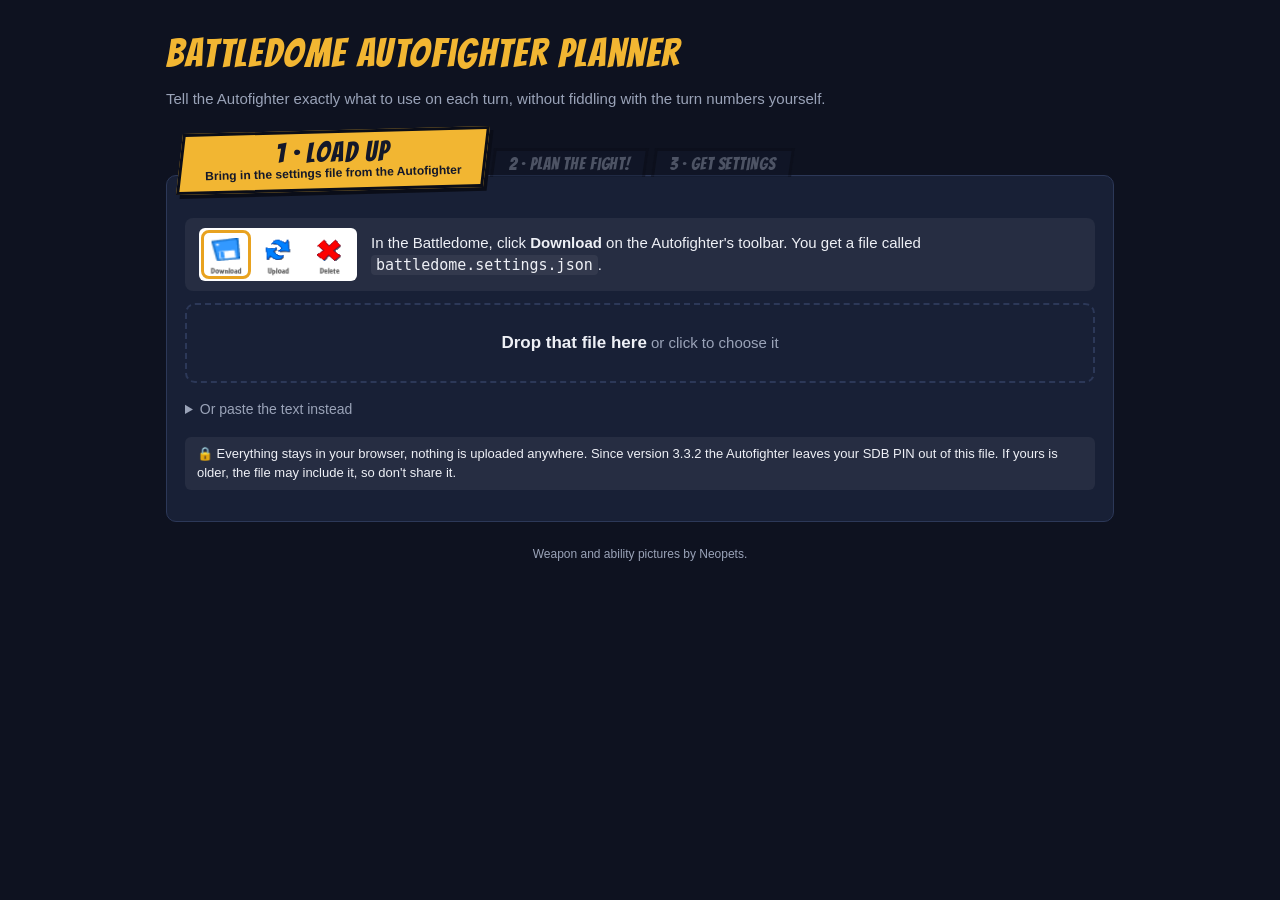
==== index.html @ d693c1de "Battledome Autofighter Planner: plan presets turn by turn" ====
<!doctype html>
<html lang="en">
<head>
    <meta charset="utf-8">
    <meta name="viewport" content="width=device-width, initial-scale=1">
    <title>Battledome Autofighter Planner</title>
    <link rel="icon" href="img/icon.svg" type="image/svg+xml">
    <link rel="icon" href="img/icon.png" sizes="32x32">
    <link rel="apple-touch-icon" href="img/apple-touch-icon.png">
    <link rel="preconnect" href="https://fonts.googleapis.com">
    <link rel="preconnect" href="https://fonts.gstatic.com" crossorigin>
    <link rel="stylesheet" href="https://fonts.googleapis.com/css2?family=Bangers&display=swap">
    <link rel="stylesheet" href="css/style.css">
</head>
<body>
    <main>
        <header>
            <h1>Battledome Autofighter Planner</h1>
            <p>Tell the Autofighter exactly what to use on each turn, without fiddling with the turn numbers yourself.</p>
            <nav class="steps" id="stepNav" aria-label="Steps">
                <button type="button" data-step="1"><span>1 · Load up<small>Bring in the settings file from the Autofighter</small></span></button>
                <button type="button" data-step="2" disabled><span>2 · Plan the fight!<small>Change what the Autofighter uses on each round</small></span></button>
                <button type="button" data-step="3" disabled><span>3 · Get settings<small>Upload the new file to the Autofighter</small></span></button>
            </nav>
        </header>

        <section class="card" id="loadSection" data-step="1">
            <div class="toolbar-help">
                <span class="toolbar-shot click-download"><img src="img/toolbar.png" alt="Autofighter toolbar: Download, Upload and Delete icons, Download marked" width="158" height="53"><span class="click-ring" aria-hidden="true"></span></span>
                <p>In the Battledome, click <b>Download</b> on the Autofighter's toolbar. You get a file called <code>battledome.settings.json</code>.</p>
            </div>
            <label id="dropZone" for="settingsFile">
                <b>Drop that file here</b> <span>or click to choose it</span>
                <input type="file" id="settingsFile" accept=".json,application/json" hidden>
            </label>
            <p id="loadError" class="error" hidden></p>
            <div id="sharedNotice"></div>
            <details class="paste">
                <summary>Or paste the text instead</summary>
                <textarea id="settingsText" rows="4" placeholder='{"SelectedPreset":"Default", ...}'></textarea>
                <button type="button" id="pasteLoad" class="button secondary">Load</button>
            </details>
            <p class="privacy">🔒 Everything stays in your browser, nothing is uploaded anywhere. Since version 3.3.2 the Autofighter leaves your SDB PIN out of this file. If yours is older, the file may include it, so don't share it.</p>
        </section>

        <section class="card" id="planSection" data-step="2" hidden>
            <div class="presets">
                <span class="presets-label" id="presetsLabel">Presets</span>
                <div id="presetPicker" class="preset-picker" role="radiogroup" aria-labelledby="presetsLabel"></div>
            </div>
            <div id="currentWarnings"></div>
            <div id="sharedPlanNotice"></div>
            <p class="hint">On the left, what the preset does right now. On the right, your plan: it starts as a copy, so just click a slot to change it. The two weapons can go in any order, and the last round repeats once your list runs out.</p>
            <div id="planStrips"></div>
            <div class="row">
                <button type="button" id="resetPlan" class="button secondary">Undo my changes</button>
            </div>
            <label class="check"><input type="checkbox" id="keepBackups" checked> Keep my other weapons and abilities as spares, in case one runs out</label>
            <p class="hint">Assumes every weapon in the preset is equipped to the pet that fights. Weapons and abilities that are used up (once per battle, single use) or cooling down are skipped, like the Autofighter does. Weapons that "may break" break at random, so they always show as usable. Smart healing isn't shown.</p>
            <div class="step-nav">
                <button type="button" class="ko-btn back" data-go="1" title="Back to loading your settings"><span>Back</span></button>
                <div class="step-dots" aria-label="Step 2 of 3"><i></i><i class="on"></i><i></i><span>Step 2 of 3</span></div>
                <button type="button" class="ko-btn go" data-go="3"><span>Ready?<small>get my new settings</small></span></button>
            </div>
        </section>

        <section class="card" id="resultSection" data-step="3" hidden>
            <div id="resultProblems"></div>
            <div class="download-row">
                <button type="button" id="download" class="button big download-button"><svg class="download-icon" viewBox="0 0 24 24" aria-hidden="true"><g class="download-arrow"><path d="M12 3v11"/><path d="M7 10l5 5 5-5"/></g><path class="download-check" d="M6 13l4 4 8-9"/><path d="M4 16v3a2 2 0 0 0 2 2h12a2 2 0 0 0 2-2v-3"/></svg><span>Download new settings</span></button>
                <p id="downloadInfo" class="hint" hidden></p>
                <div class="copy-row">
                    <button type="button" id="copyJson" class="button secondary">Copy as text</button>
                    <button type="button" id="shareLink" class="button secondary">🔗 Copy share link</button>
                </div>
            </div>
            <p id="shareInfo" class="hint" hidden></p>
            <div class="toolbar-help">
                <span class="toolbar-shot click-upload"><img src="img/toolbar.png" alt="Autofighter toolbar: Download, Upload and Delete icons, Upload marked" width="158" height="53"><span class="click-ring" aria-hidden="true"></span></span>
                <p>Back in the Battledome, click <b>Upload</b> on the Autofighter's toolbar and pick the file you just downloaded. Only this preset changes, the rest of your settings stay the same.</p>
            </div>
            <details>
                <summary>Show the rows, if you'd rather type them in yourself</summary>
                <div id="resultRows" class="table-wrap"></div>
                <p class="hint">Reload refreshes the page after that weapon is used. Only weapons that change form need it (like Hubrid's Puzzle Box), for anything else it just slows things down.</p>
            </details>
            <details>
                <summary>Show what it will do turn by turn</summary>
                <div id="resultTable" class="table-wrap"></div>
            </details>
            <div class="step-nav">
                <button type="button" class="ko-btn back" data-go="2" title="Back to the plan"><span>Back</span></button>
                <div class="step-dots" aria-label="Step 3 of 3"><i></i><i></i><i class="on"></i><span>Step 3 of 3</span></div>
                <span class="ko-spacer"></span>
            </div>
        </section>
        <footer class="credits">Weapon and ability pictures by Neopets.</footer>
    </main>
    <script src="js/abilities.js"></script>
    <script src="js/weapons.js"></script>
    <script src="js/planner.js"></script>
    <script src="js/app.js"></script>
</body>
</html>
---- css/style.css ----
:root {
    color-scheme: dark;
    --text: #eef0f6;
    --muted: #9aa3b8;
    --border: #2c3858;
    --focus: #f2b632;
    --page: #0e1220;
    --card: #182036;
    --soft: rgba(255, 255, 255, 0.06);
    --accent: #e8a21f;
    --accent-dark: #c07f0c;
    --accent-soft: rgba(242, 182, 50, 0.1);
    --on-accent: #14182a;
    --gold: #f2b632;
    --gold-soft: rgba(242, 182, 50, 0.12);
    --success: #5fd38d;
    --success-soft: rgba(95, 211, 141, 0.14);
    --red: #ff6b6b;
    --red-soft: rgba(255, 107, 107, 0.14);
    --amber-soft: rgba(242, 182, 50, 0.14);
    --font-head: "Bangers", "Impact", sans-serif;
}

* { box-sizing: border-box; }

body {
    margin: 0;
    background: var(--page);
    color: var(--text);
    font-family: "Trebuchet MS", "Arial", sans-serif;
    font-size: 15px;
    line-height: 1.45;
}

main {
    max-width: 980px;
    margin: 0 auto;
    padding: 24px 16px 48px;
}

h1, h2 { font-family: var(--font-head); font-weight: normal; letter-spacing: 0.04em; }
h1 { margin: 0 0 6px; font-size: 40px; color: var(--gold); }
h2 { margin: 0 0 10px; font-size: 24px; }
h3 { margin: 18px 0 6px; font-size: 16px; }
header p { margin: 0 0 20px; color: var(--muted); }
code { background: var(--soft); padding: 1px 5px; border-radius: 4px; }

.card {
    background: var(--card);
    border: 1px solid var(--border);
    border-radius: 10px;
    padding: 18px;
    margin-bottom: 18px;
}

.hint { color: var(--muted); font-size: 13px; margin: 4px 0 10px; }
.privacy { font-size: 13px; background: var(--soft); border-radius: 6px; padding: 8px 12px; }
.error { color: var(--red); font-weight: bold; }

.row { display: flex; flex-wrap: wrap; gap: 8px; align-items: center; margin: 10px 0; }
.check { display: flex; gap: 6px; align-items: center; font-size: 14px; margin-top: 8px; }

.button {
    display: inline-block;
    border: 1px solid var(--accent-dark);
    background: var(--accent);
    color: var(--on-accent);
    font: inherit;
    font-weight: bold;
    padding: 7px 14px;
    border-radius: 6px;
    cursor: pointer;
}
.button:hover { background: var(--accent-dark); }
.button.secondary { background: transparent; color: var(--text); border-color: var(--border); }
.button.secondary:hover { background: var(--soft); }

input[type="text"], select, textarea {
    font: inherit;
    color: var(--text);
    background: var(--card);
    padding: 6px 10px;
    border: 1px solid var(--border);
    border-radius: 6px;
    outline: none;
    box-shadow: inset 0 1px 3px rgba(0, 0, 0, 0.08);
}
input[type="text"]:focus, select:focus, textarea:focus { border-color: var(--focus); }
textarea { width: 100%; font-family: monospace; font-size: 12px; margin-bottom: 8px; }
select { max-width: 100%; }

.table-wrap { overflow-x: auto; }
table { border-collapse: collapse; width: 100%; font-size: 14px; }
th, td { border-bottom: 1px solid var(--border); padding: 6px 8px; text-align: left; vertical-align: middle; }
th { font-size: 12px; text-transform: uppercase; letter-spacing: 0.04em; color: var(--muted); }
td input[type="text"] { width: 100%; min-width: 150px; }
td.turn { font-weight: bold; white-space: nowrap; width: 1%; }

.empty { color: var(--muted); font-style: italic; }

tr.ok td.turn::after { content: " ✓"; color: var(--success); }
tr.bad { background: var(--red-soft); }
tr.bad td.turn::after { content: " ✗"; color: var(--red); }
tr.every td { border-top: 2px solid var(--border); }

.notice { background: var(--amber-soft); border-radius: 6px; padding: 8px 12px; margin: 6px 0; font-size: 14px; }
.notice.bad { background: var(--red-soft); }
.notice.good { background: var(--success-soft); }

.step-nav { display: flex; justify-content: space-between; flex-wrap: wrap; gap: 8px; margin-top: 18px; }

h2 { display: flex; align-items: center; gap: 10px; }
.num { display: inline-grid; place-items: center; width: 28px; height: 28px; border-radius: 50%; background: var(--accent); color: var(--on-accent); font-size: 15px; font-family: var(--font-head); letter-spacing: 0.04em; flex: none; }

.toolbar-help { display: flex; gap: 14px; align-items: center; background: var(--soft); border-radius: 8px; padding: 10px 14px; margin: 10px 0; }
.toolbar-help img { flex: none; display: block; background: #fff; border-radius: 6px; padding: 4px; }
/* A pulsing ring over the icon to click; the image has 4px padding, icons centered at 23px and 78px */
.toolbar-shot { position: relative; flex: none; display: block; }
.click-ring { position: absolute; top: 2px; bottom: 2px; width: 50px; box-sizing: border-box; border: 3px solid var(--accent); border-radius: 8px; pointer-events: none; animation: click-pulse 1.4s ease-in-out infinite; }
.click-download .click-ring { left: 2px; }
.click-upload .click-ring { left: 57px; }
@keyframes click-pulse { 0%, 100% { box-shadow: 0 0 0 0 rgba(232, 162, 31, 0.7); } 50% { box-shadow: 0 0 0 6px rgba(232, 162, 31, 0); } }
@media (prefers-reduced-motion: reduce) { .click-ring { animation: none; } }
.toolbar-help p { margin: 0; }
@media (max-width: 520px) { .toolbar-help { flex-direction: column; align-items: flex-start; } }

#dropZone { display: block; text-align: center; border: 2px dashed var(--border); border-radius: 10px; padding: 26px 16px; cursor: pointer; margin: 12px 0; color: var(--muted); }
#dropZone b { color: var(--text); font-size: 17px; }
#dropZone:hover, #dropZone.over { border-color: var(--accent); background: var(--accent-soft); }
#dropZone.loaded { border-style: solid; border-color: var(--accent); background: var(--accent-soft); }

details { margin: 10px 0; }
summary { cursor: pointer; font-weight: bold; padding: 4px 0; }
details.paste summary { font-weight: normal; color: var(--muted); font-size: 14px; }

.tag { display: inline-block; font-size: 11px; border-radius: 4px; padding: 0 5px; margin-top: 2px; color: var(--muted); background: var(--soft); }
.tag.reload { margin-left: 4px; color: var(--text); background: var(--amber-soft); }
/* One line per mark, marks lined up in their own column */
.legend { display: grid; grid-template-columns: auto 1fr; gap: 6px 10px; align-items: center; margin: 12px 0 14px; font-size: 13px; color: var(--muted); }
.legend > span { display: contents; }
.legend .turn-mark { justify-self: center; }
td.pick-turn { width: 1%; white-space: nowrap; text-align: center; }
.turn-mark { display: inline-block; font-size: 12px; font-weight: bold; border-radius: 4px; padding: 1px 6px; }
.turn-mark.reserved { color: var(--gold); background: var(--gold-soft); }
.turn-mark.filler { color: var(--muted); font-weight: normal; }
.turn-mark.borrowed { color: var(--red); background: var(--red-soft); }

td.status { font-size: 18px; font-weight: bold; text-align: center; width: 1%; }
td.status.ok { color: var(--success); }
td.status.bad { color: var(--red); }

.button.big { font-size: 17px; padding: 10px 20px; }
.button:disabled { opacity: 0.45; cursor: default; }

/* ---------- copy of the Autofighter's Abilities and weapons tab ---------- */
.af-panel { display: flex; gap: 4px; padding: 12px; background: #f8f7fb; border-radius: 8px; overflow-x: auto; color: #333; font-size: 13px; margin-top: 8px; }
.af-column { background: #f5f2ec; padding: 10px; border-radius: 8px 8px 0 0; display: flex; flex-direction: column; gap: 4px; }
.af-column:nth-child(odd) { flex: 1; }
.af-header { display: flex; justify-content: space-between; gap: 14px; font-family: "Cafeteria", "Arial Black", "Arial Bold", sans-serif; font-weight: bold; padding-bottom: 6px; margin-bottom: 4px; border-bottom: 2px solid #b0a898; }
.af-row { display: flex; align-items: center; gap: 4px; }
.af-index { color: #999; font-size: 11px; min-width: 18px; text-align: right; }
.af-panel input[type="text"] { flex: 1; min-width: 120px; padding: 3px 6px; border: 1px solid #ccc; border-radius: 4px; font: inherit; font-size: 12px; background: #fff; color: #333; box-shadow: none; }
.af-panel input.af-turn { flex: none; width: 45px; min-width: 0; text-align: center; }
.af-panel input[type="text"]::placeholder { color: #aaa; }
.af-panel input[type="checkbox"] { margin: 0 0 0 4px; cursor: pointer; }
.af-panel input[type="checkbox"]:disabled { cursor: default; }

/* ---------- weapon and ability pictures ---------- */
.pick { display: inline-flex; align-items: center; gap: 6px; }
.item-picture { width: 28px; height: 28px; border-radius: 4px; flex: none; object-fit: contain; }
.item-field { display: flex; align-items: center; gap: 6px; }
td .item-field select { flex: 1; width: 100%; min-width: 150px; }
.item-field.bad input[type="text"], .item-field.bad select { border-color: var(--red); background: var(--red-soft); }
.item-slot { width: 28px; height: 28px; flex: none; display: grid; place-items: center; border-radius: 5px; background: var(--soft); }
.tag.limit { margin-left: 4px; color: var(--text); background: rgba(140, 160, 255, 0.16); }
.credits { margin-top: 24px; font-size: 12px; color: var(--muted); text-align: center; }
.credits a { color: var(--gold); }
.notice.fixable { display: flex; align-items: center; justify-content: space-between; gap: 12px; }
.button.fix { flex: none; padding: 4px 12px; font-size: 13px; }

/* Item slots look like the arena's: a framed square per item, with a corner badge
   (sword for weapons, green dot for abilities) and the name box under it */
#planTable td { vertical-align: top; }
#planTable td.turn, #planTable td.status { vertical-align: middle; }
#planTable .item-field { flex-direction: column; align-items: stretch; gap: 8px; }
.item-slot.arena { position: relative; width: 72px; height: 72px; margin: 4px auto 0; border-radius: 3px; background: #fff; border: 3px solid #2f6fd6; box-shadow: 0 0 0 1px #13306b, inset 0 0 0 1px #9cc0f5; }
.item-slot.arena .item-picture { width: 60px; height: 60px; border-radius: 0; }
.item-slot.arena::after { content: ''; position: absolute; top: -9px; right: -9px; width: 18px; height: 18px; border-radius: 50%; border: 1px solid #555; display: grid; place-items: center; font-size: 11px; line-height: 1; }
.item-slot.arena.weapon::after { content: '🗡'; background: #f4f4f4; }
.item-slot.arena.ability::after { background: radial-gradient(circle at 35% 35%, #9cf09c, #2e9e48); border-color: #1d6b30; }
#planTable .item-field.bad .item-slot { border-color: var(--red); }

/* What the preset does: one arena slot per item, name and marks under it */
td.pick-cell { text-align: center; vertical-align: top; padding-top: 12px; }
td.pick-cell .item-slot.arena { display: grid; margin: 0 auto 6px; }
.pick-name { display: block; font-weight: 600; }
.pick-tags { display: flex; flex-wrap: wrap; justify-content: center; gap: 4px; margin-top: 3px; }
.pick-tags .tag { margin: 0; }
td.pick-cell .empty { display: block; }
.item-slot.arena:empty { opacity: 0.35; }
#currentTable th:not(:first-child), #resultTable th:not(:first-child), #planTable th { text-align: center; }

/* ---------- comic look ---------- */

/* Back / Fight! at the bottom of a step: slanted like the step banners, dots in the middle */
.step-nav { align-items: center; }
.ko-btn { font-family: var(--font-head); font-size: 26px; letter-spacing: 0.06em; border: 3px solid #0a0d18; padding: 6px 24px; cursor: pointer; box-shadow: 4px 4px 0 #0a0d18; transform: skewX(-8deg); transition: transform 0.1s, box-shadow 0.1s; }
.ko-btn > span { display: inline-block; transform: skewX(8deg); }
.ko-btn.go { background: var(--gold); color: var(--on-accent); }
.ko-btn small { display: block; font-family: "Trebuchet MS", Arial, sans-serif; font-size: 12px; font-weight: bold; letter-spacing: 0; line-height: 1.1; margin-bottom: 2px; }
.ko-btn.back { background: var(--card); color: var(--muted); font-size: 18px; padding: 6px 18px; }
.ko-btn:hover { box-shadow: 6px 6px 0 #0a0d18; transform: skewX(-8deg) translate(-1px, -1px); }
.ko-btn.back:hover { color: var(--text); }
.ko-btn:focus-visible { outline: 3px solid var(--focus); outline-offset: 3px; }
.ko-spacer { width: 90px; }
.step-dots { display: flex; gap: 6px; align-items: center; font-family: var(--font-head); color: var(--muted); letter-spacing: 0.05em; }
.step-dots i { width: 12px; height: 12px; border-radius: 50%; border: 2px solid var(--border); }
.step-dots i.on { background: var(--gold); border-color: var(--gold); }
.step-dots span { margin-left: 6px; }
@media (max-width: 420px) { .step-dots span, .ko-spacer { display: none; } }

.slot { position: relative; display: grid; place-items: center; width: 48px; height: 48px; padding: 0; flex: none; border-radius: 6px; border: 2px solid #3b5bb5; background: #fff; font: inherit; color: var(--on-accent); }
.slot.ability { border-color: #7a4fd0; background: #2a2147; }
.slot.empty { background: var(--soft); border-style: dashed; border-color: var(--border); }
.slot .item-picture { width: 100%; height: 100%; border-radius: 4px; }
.slot.ability .item-picture { object-fit: cover; }
.slot .unknown { font-family: var(--font-head); font-size: 22px; color: var(--muted); }
.slot .tag { position: absolute; bottom: -8px; left: 50%; transform: translateX(-50%); margin: 0; font-size: 9px; white-space: nowrap; background: var(--on-accent); border: 1px solid var(--border); border-radius: 10px; padding: 0 4px; color: var(--muted); }
button.slot { cursor: pointer; }
button.slot:hover { outline: 2px solid var(--gold); outline-offset: 2px; }
button.slot:focus-visible { outline: 3px solid var(--focus); outline-offset: 2px; }

/* One line per round: the preset now, an arrow, the plan */
.strips { display: grid; grid-template-columns: auto 26px minmax(0, 1fr); gap: 20px 8px; align-items: start; margin: 18px 0 10px; }
.strip-head { font-family: var(--font-head); font-size: 22px; letter-spacing: 0.05em; }
.strip-head.now { color: var(--muted); text-align: center; }
.strip-head.plan { color: var(--gold); }
.now-strip { display: flex; gap: 6px; padding: 8px; margin-top: 14px; background: #121a2d; border: 2px solid #0a0d18; border-radius: 4px; opacity: 0.7; }
.now-strip .slot { width: 44px; height: 44px; border-width: 1px; border-radius: 5px; }
.strip-arrow { text-align: center; color: var(--gold); font-family: var(--font-head); font-size: 22px; margin-top: 24px; }

.plan-panel { position: relative; background: var(--card); border: 3px solid #0a0d18; outline: 1px solid var(--border); border-radius: 4px; padding: 20px 12px 10px; box-shadow: 4px 4px 0 #0a0d18; }
.plan-panel.final { background: repeating-linear-gradient(-45deg, var(--card), var(--card) 10px, #1b2440 10px, #1b2440 20px); }
.plan-panel.add { display: block; width: 100%; padding: 10px; border-style: dashed; box-shadow: none; color: var(--gold); font-family: var(--font-head); font-size: 20px; letter-spacing: 0.05em; cursor: pointer; }
.plan-panel.add:hover { background: var(--gold-soft); }
.burst { position: absolute; top: -13px; left: -8px; font-family: var(--font-head); font-size: 17px; letter-spacing: 0.04em; background: var(--gold); color: var(--on-accent); padding: 1px 10px; transform: rotate(-5deg); border: 2px solid #0a0d18; }
.stamp { position: absolute; top: -12px; right: 26px; font-family: var(--font-head); font-size: 14px; letter-spacing: 0.04em; padding: 1px 9px; transform: rotate(4deg); border: 2px solid; }
.stamp:empty { display: none; }
.stamp.same { background: #14211a; color: var(--success); }
.stamp.changed { background: #2a2410; color: var(--gold); }
.stamp.bad { background: #3a1518; color: var(--red); }
.panel-remove { position: absolute; top: 4px; right: 6px; background: none; border: 0; color: var(--muted); font-size: 18px; line-height: 1; cursor: pointer; padding: 2px 4px; }
.panel-remove:hover { color: var(--red); }
.plan-slots { display: flex; gap: 10px; }
.plan-field { display: flex; flex-direction: column; align-items: center; gap: 4px; width: 33%; min-width: 0; }
.plan-name { font-size: 12px; text-align: center; line-height: 1.2; overflow-wrap: anywhere; }
.plan-name.empty { color: var(--muted); font-style: italic; }
.plan-field.problem .slot { outline: 3px solid var(--red); outline-offset: 2px; }
.plan-field.problem .plan-name { color: var(--red); }
.slot.editing { outline: 3px solid var(--gold) !important; outline-offset: 2px; }
.plan-say { font-size: 12px; color: var(--muted); text-align: center; margin-top: 6px; }
.plan-say:empty { display: none; }
.plan-say.bad { color: var(--red); }

/* The picker that opens under a slot */
.picker { position: absolute; z-index: 5; top: calc(100% - 4px); width: 320px; max-width: calc(100vw - 40px); background: #10172a; border: 2px solid var(--gold); border-radius: 6px; padding: 10px; box-shadow: 5px 5px 0 #0a0d18; }
.picker::before { content: ""; position: absolute; top: -9px; left: var(--arrow, 26px); border: 8px solid transparent; border-top: 0; border-bottom-color: var(--gold); }
.picker-head { display: flex; justify-content: space-between; align-items: center; font-family: var(--font-head); font-size: 17px; letter-spacing: 0.04em; color: var(--gold); margin-bottom: 6px; }
.picker-close { background: none; border: 0; color: var(--muted); font-size: 20px; line-height: 1; cursor: pointer; }
.picker input[type="text"] { width: 100%; font-size: 13px; padding: 5px 8px; }
.picker-results { max-height: 260px; overflow-y: auto; padding: 2px 2px 4px; }
.picker-label { font-size: 11px; color: var(--muted); margin: 10px 0 6px; text-transform: uppercase; letter-spacing: 0.06em; }
.picker-grid { display: grid; grid-template-columns: repeat(6, 1fr); gap: 8px 6px; margin-top: 8px; }
.picker-grid .slot { width: 100%; height: auto; aspect-ratio: 1; border-width: 1px; }
.picker-grid .slot.picked { outline: 3px solid var(--gold); outline-offset: 1px; }
.picker-note { font-size: 12px; color: var(--muted); margin: 8px 0 0; }
.picker-clear { display: block; margin-top: 10px; background: none; border: 1px dashed var(--border); color: var(--muted); border-radius: 6px; padding: 4px 10px; font: inherit; font-size: 12px; cursor: pointer; width: 100%; }
.picker-clear:hover { color: var(--text); border-color: var(--muted); }

@media (max-width: 640px) {
    .strips { grid-template-columns: 1fr; gap: 4px; }
    .strips > div:empty, .strip-head.now { display: none; }
    .strip-arrow { transform: rotate(90deg); margin: 0; }
    .now-strip { justify-content: center; align-items: center; }
    .now-strip::before { content: "Now"; font-family: var(--font-head); font-size: 16px; letter-spacing: 0.05em; color: var(--muted); margin-right: 6px; }
    .plan-panel { margin: 8px 0 14px; }
    .picker { left: 0 !important; width: 100%; max-width: none; }
}

/* Steps glued to the top edge of the card: the current one is a big gold banner that is the
   card's title, the others small dark tabs (✓ once done) to jump back and forth */
.steps { display: flex; align-items: flex-end; gap: 6px; padding: 0 14px; margin-top: 8px; position: relative; z-index: 1; }
.steps button { font-family: var(--font-head); letter-spacing: 0.05em; border: 3px solid #0a0d18; transform: skewX(-8deg); cursor: pointer; font-size: 17px; background: #131a2e; color: var(--muted); padding: 4px 14px; margin-bottom: -2px; border-bottom: 0; }
.steps button > span { display: inline-block; transform: skewX(8deg); }
.steps button small { display: none; }
.steps button:hover:not(:disabled):not(.active) { color: var(--text); }
.steps button:disabled { opacity: 0.45; cursor: default; }
.steps button.done:not(.active) > span::before { content: "✓ "; color: var(--gold); }
.steps button.active { font-size: 28px; background: var(--gold); color: var(--on-accent); padding: 4px 22px 6px; border-bottom: 3px solid #0a0d18; box-shadow: 4px 4px 0 #0a0d18; margin-bottom: -16px; transform: skewX(-8deg) rotate(-1.5deg); cursor: default; }
.steps button.active small { display: block; font-family: "Trebuchet MS", Arial, sans-serif; font-size: 12px; font-weight: bold; letter-spacing: 0; line-height: 1.1; }
.steps + section, main > section[data-step] { padding-top: 32px; }
@media (max-width: 640px) {
    .steps { flex-wrap: wrap; padding: 0 4px; }
    .steps button.active { order: -1; width: 100%; margin-bottom: 4px; transform: skewX(-6deg); }
    .steps button { margin-bottom: 0; border-bottom: 3px solid #0a0d18; }
    main > section[data-step] { padding-top: 18px; }
}

/* Presets: one slanted button each, the picked one gold */
.presets { display: flex; align-items: center; gap: 12px; flex-wrap: wrap; margin: 0 0 12px; }
.presets-label { font-family: var(--font-head); font-size: 20px; letter-spacing: 0.05em; color: var(--muted); }
.preset-picker { display: flex; gap: 8px; flex-wrap: wrap; }
.preset-chip { font-family: var(--font-head); font-size: 19px; letter-spacing: 0.05em; line-height: 1.1; text-align: left; background: #131a2e; color: var(--muted); border: 3px solid #0a0d18; padding: 4px 16px; cursor: pointer; transform: skewX(-8deg); box-shadow: 3px 3px 0 #0a0d18; transition: transform 0.1s, box-shadow 0.1s; }
.preset-chip > span { display: inline-block; transform: skewX(8deg); }
.preset-chip small { display: block; font-family: "Trebuchet MS", Arial, sans-serif; font-size: 11px; letter-spacing: 0; opacity: 0.85; }
.preset-chip:hover:not(.active) { color: var(--text); box-shadow: 5px 5px 0 #0a0d18; transform: skewX(-8deg) translate(-1px, -1px); }
.preset-chip.active { background: var(--gold); color: var(--on-accent); cursor: default; }
.preset-chip:focus-visible { outline: 3px solid var(--focus); outline-offset: 3px; }

/* Download button: an arrow that keeps dropping into the tray, a check once the file is saved */
.download-button { display: inline-flex; align-items: center; gap: 10px; }
.download-icon { width: 24px; height: 24px; flex: none; fill: none; stroke: currentColor; stroke-width: 2.6; stroke-linecap: round; stroke-linejoin: round; overflow: visible; }
.download-button:hover:not(:disabled) .download-arrow { animation-duration: 0.8s; }
.download-button:disabled .download-arrow { animation: none; }
.download-check { opacity: 0; }
.download-button.saved .download-arrow { animation: none; opacity: 0; }
@media (prefers-reduced-motion: reduce) { .download-arrow, .download-button.saved .download-check { animation: none; } }

/* Download first and big, the copy options small under it */
.download-row { display: flex; flex-direction: column; align-items: center; gap: 10px; margin: 18px 0 14px; }
.button.download-button { font-size: 22px; padding: 14px 34px; gap: 14px; border-width: 3px; border-color: #0a0d18; box-shadow: 4px 4px 0 #0a0d18; }
.button.download-button .download-icon { width: 32px; height: 32px; }
.copy-row { display: flex; gap: 8px; flex-wrap: wrap; justify-content: center; }
.copy-row .button { font-size: 13px; padding: 5px 12px; }
#shareInfo, #downloadInfo { text-align: center; }
#downloadInfo { margin: 0; }
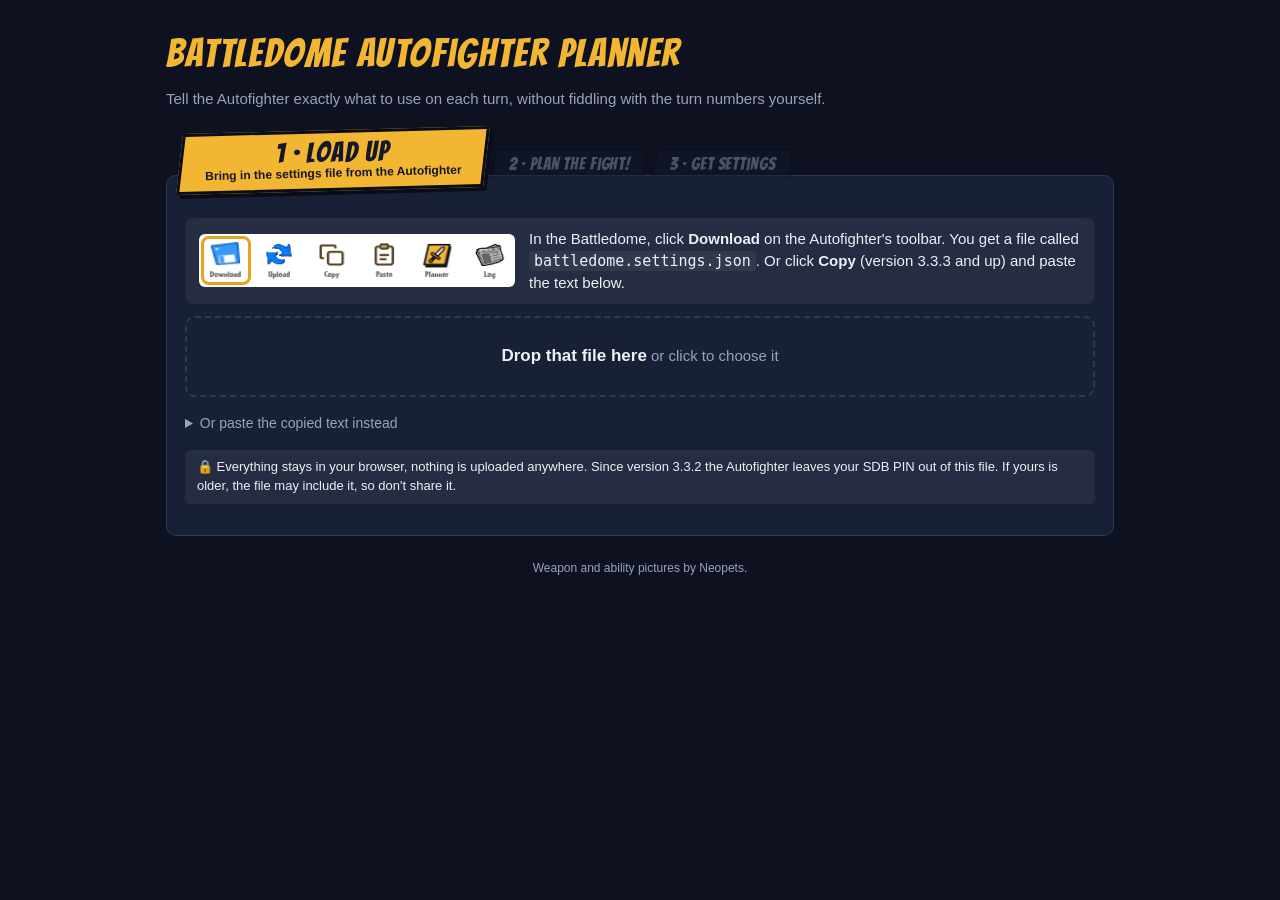
==== commit 950dd67c: "Explain the Autofighter's Copy and Paste buttons (3.3.3) and show its new toolbar, the Delete icon i" ====
--- a/index.html
+++ b/index.html
@@ -26,8 +26,8 @@
 
         <section class="card" id="loadSection" data-step="1">
             <div class="toolbar-help">
-                <span class="toolbar-shot click-download"><img src="img/toolbar.png" alt="Autofighter toolbar: Download, Upload and Delete icons, Download marked" width="158" height="53"><span class="click-ring" aria-hidden="true"></span></span>
-                <p>In the Battledome, click <b>Download</b> on the Autofighter's toolbar. You get a file called <code>battledome.settings.json</code>.</p>
+                <span class="toolbar-shot click-download"><img src="img/toolbar.png" alt="Autofighter toolbar: Download, Upload, Copy, Paste, Planner and Log icons, Download marked" width="316" height="53"><span class="click-ring" aria-hidden="true"></span></span>
+                <p>In the Battledome, click <b>Download</b> on the Autofighter's toolbar. You get a file called <code>battledome.settings.json</code>. Or click <b>Copy</b> (version 3.3.3 and up) and paste the text below.</p>
             </div>
             <label id="dropZone" for="settingsFile">
                 <b>Drop that file here</b> <span>or click to choose it</span>
@@ -36,7 +36,7 @@
             <p id="loadError" class="error" hidden></p>
             <div id="sharedNotice"></div>
             <details class="paste">
-                <summary>Or paste the text instead</summary>
+                <summary>Or paste the copied text instead</summary>
                 <textarea id="settingsText" rows="4" placeholder='{"SelectedPreset":"Default", ...}'></textarea>
                 <button type="button" id="pasteLoad" class="button secondary">Load</button>
             </details>
@@ -76,8 +76,8 @@
             </div>
             <p id="shareInfo" class="hint" hidden></p>
             <div class="toolbar-help">
-                <span class="toolbar-shot click-upload"><img src="img/toolbar.png" alt="Autofighter toolbar: Download, Upload and Delete icons, Upload marked" width="158" height="53"><span class="click-ring" aria-hidden="true"></span></span>
-                <p>Back in the Battledome, click <b>Upload</b> on the Autofighter's toolbar and pick the file you just downloaded. Only this preset changes, the rest of your settings stay the same.</p>
+                <span class="toolbar-shot click-upload"><img src="img/toolbar.png" alt="Autofighter toolbar: Download, Upload, Copy, Paste, Planner and Log icons, Upload marked" width="316" height="53"><span class="click-ring" aria-hidden="true"></span></span>
+                <p>Back in the Battledome, click <b>Upload</b> on the Autofighter's toolbar and pick the file you just downloaded. If you used Copy as text, click <b>Paste</b> instead (version 3.3.3 and up). Only this preset changes, the rest of your settings stay the same.</p>
             </div>
             <details>
                 <summary>Show the rows, if you'd rather type them in yourself</summary>
--- a/css/style.css
+++ b/css/style.css
@@ -334,3 +334,7 @@
 .copy-row .button { font-size: 13px; padding: 5px 12px; }
 #shareInfo, #downloadInfo { text-align: center; }
 #downloadInfo { margin: 0; }
+
+/* Shared plan page: the round cards stacked, read-only */
+.shared-rounds { display: grid; gap: 26px; margin: 18px 0; }
+a.button { display: inline-block; text-decoration: none; }
